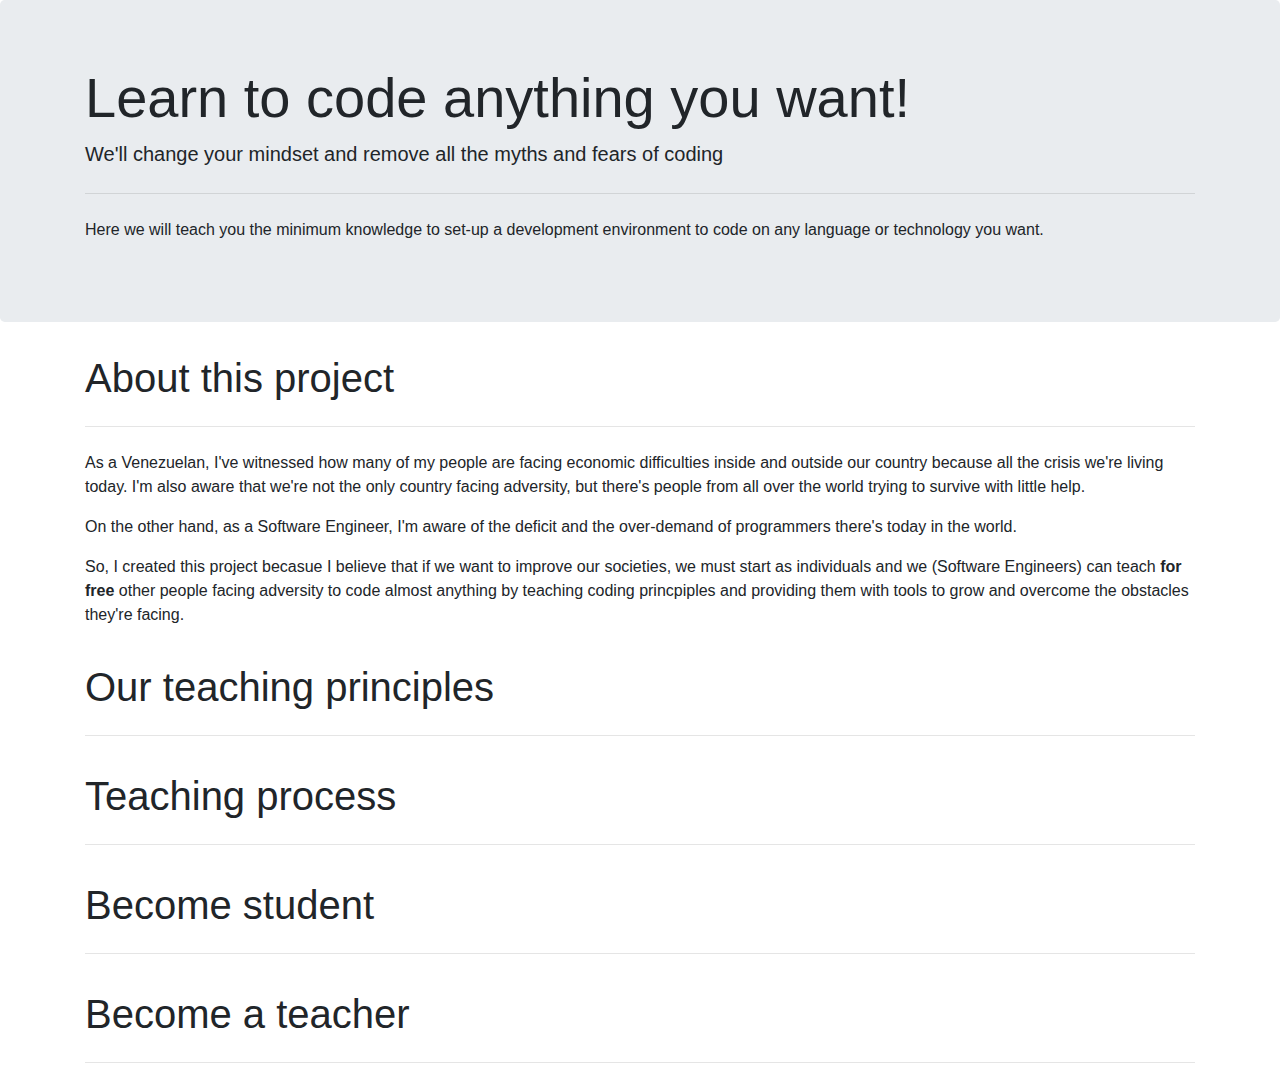
==== docs/index.html @ 36728171 "rename website to docs for gh-pages" ====
<!DOCTYPE html>
<html lang="en">
  <head>
    <!-- Required meta tags -->
    <meta charset="utf-8">
    <meta name="viewport" content="width=device-width, initial-scale=1, shrink-to-fit=no">

    <!-- Bootstrap CSS -->
    <link rel="stylesheet" href="css/bootstrap/bootstrap.min.css">
    <link rel="stylesheet" href="css/styles.css">

    <title>Programming basics tutorials</title>
  </head>

  <body>
    <div class="jumbotron hero">
      <div class="container">
        <h1 class="display-4">Learn to code anything you want!</h1>
        <p class="lead">
          We'll change your mindset and remove all the myths and fears of coding
        </p>
        <hr class="my-4">
        <p>
          Here we will teach you the minimum knowledge to set-up a development environment to code on any language or technology you want.
        </p>
      </div>
    </div>

    <div class="container">
      <section>
        <h1>About this project</h1>
        <hr class="my-4">
        <p>
          As a Venezuelan, I've witnessed how many of my people are facing economic difficulties inside and outside our country because all the crisis we're living today.
          I'm also aware that we're not the only country facing adversity, but there's people from all over the world trying to survive with little help.
        </p>
        <p>
          On the other hand, as a Software Engineer, I'm aware of the deficit and the over-demand of programmers there's today in the world.
        </p>
        <p>
          So, I created this project becasue I believe that if we want to improve our societies, we must start as individuals and we (Software Engineers) can teach <strong>for free</strong> other people facing adversity to code almost anything by teaching coding princpiples and providing them
          with tools to grow and overcome the obstacles they're facing.
        </p>
      </section>
      <section>
        <h1>Our teaching principles</h1>
        <hr class="my-4">
      </section>
      <section>
        <h1>Teaching process</h1>
        <hr class="my-4">
      </section>
      <section>
        <h1>Become student</h1>
        <hr class="my-4">
      </section>
      <section>
        <h1>Become a teacher</h1>
        <hr class="my-4">
      </section>
    </div>

    <!-- Optional JavaScript -->
    <!-- jQuery first, then Popper.js, then Bootstrap JS -->
    <script src="https://code.jquery.com/jquery-3.3.1.slim.min.js" integrity="sha384-q8i/X+965DzO0rT7abK41JStQIAqVgRVzpbzo5smXKp4YfRvH+8abtTE1Pi6jizo"
      crossorigin="anonymous"></script>
    <script src="https://cdnjs.cloudflare.com/ajax/libs/popper.js/1.14.6/umd/popper.min.js" integrity="sha384-wHAiFfRlMFy6i5SRaxvfOCifBUQy1xHdJ/yoi7FRNXMRBu5WHdZYu1hA6ZOblgut"
      crossorigin="anonymous"></script>
    <script src="js/bootstrap/bootstrap.min.js"></script>
  </body>

</html>
---- docs/css/styles.css ----
section {
    margin-top: 36px;
}

section:first-child {
    margin-top: 0;
}
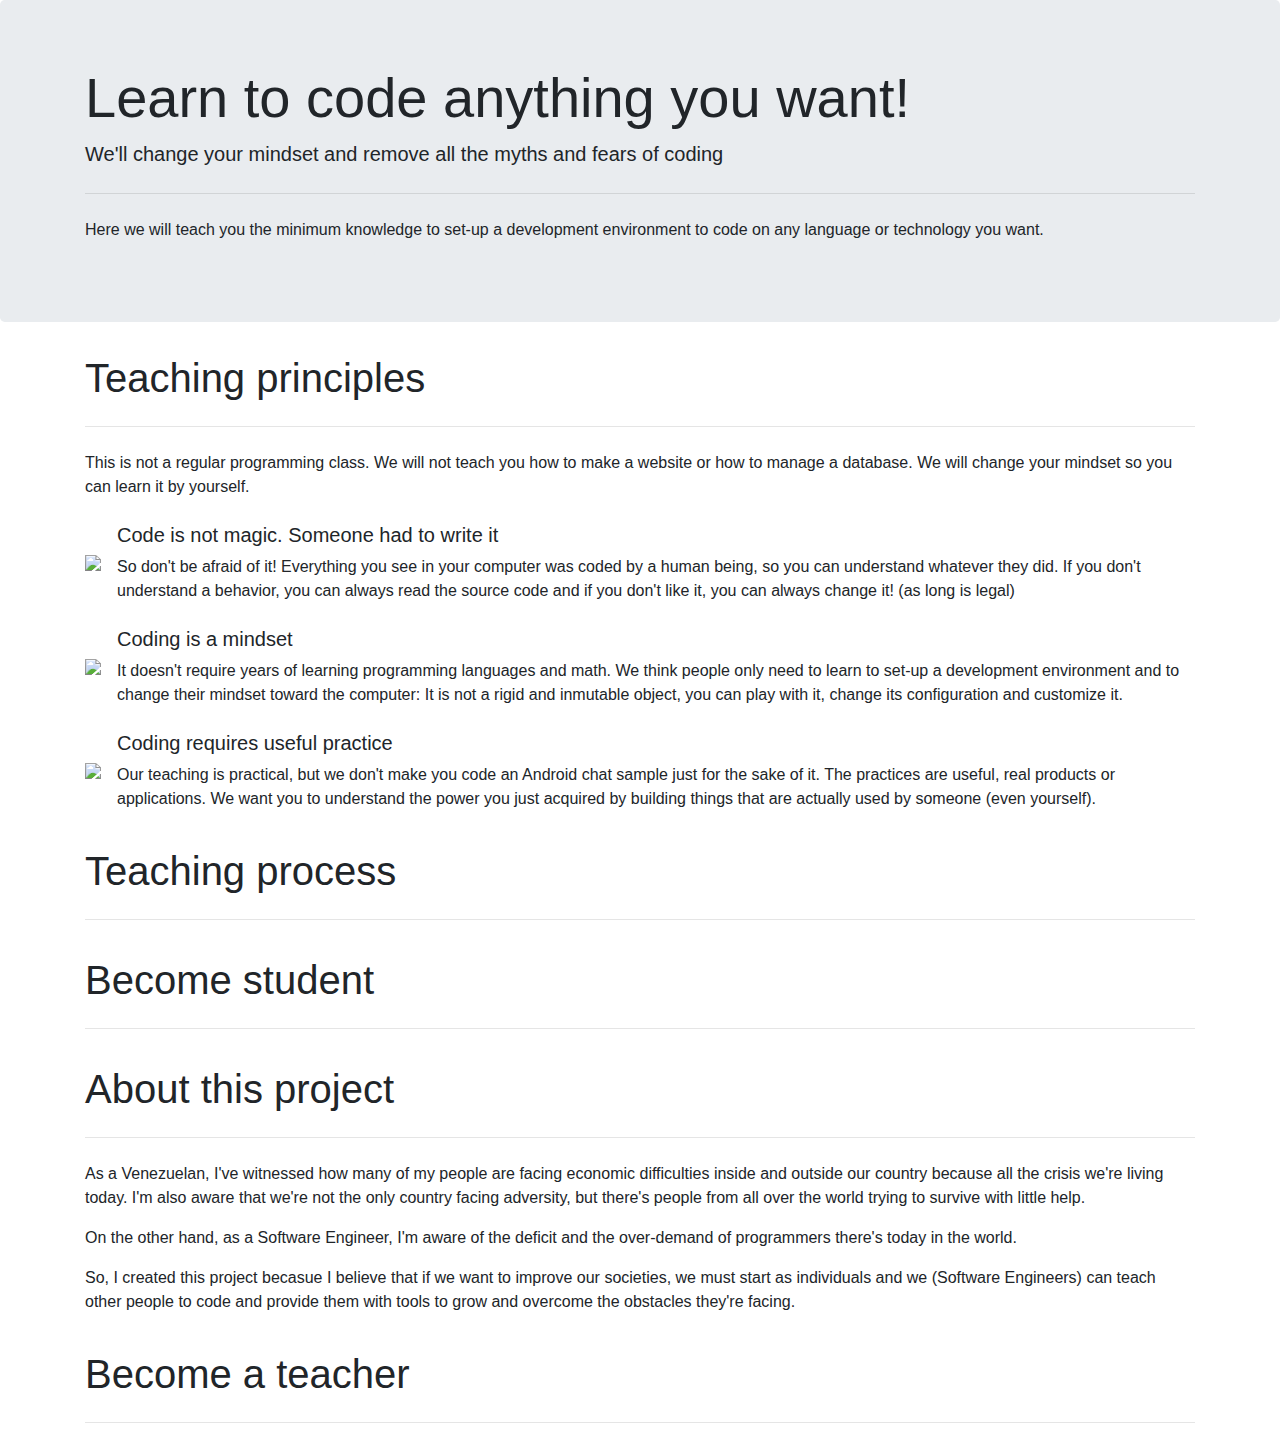
==== commit e62ddc41: "feat(index): add principles section and re-arrange sections" ====
--- a/docs/index.html
+++ b/docs/index.html
@@ -27,6 +27,47 @@
     </div>
 
     <div class="container">
+      <section class="principles">
+        <h1>Teaching principles</h1>
+        <hr class="my-4">
+        This is not a regular programming class. We will not teach you how to make a website or how to manage a database. We will change your mindset so you can learn it by yourself.
+
+        <div class="media principle-container">
+          <img src="https://via.placeholder.com/64" class="mr-3 align-self-center" >
+          <div class="media-body">
+            <h5 class="mt-0">Code is not magic. Someone had to write it</h5>
+            So don't be afraid of it! Everything you see in your computer was coded by a human being, so you can understand whatever they did.
+            If you don't understand a behavior, you can always read the source code and if you don't like it, you can always change it! (as long is legal)
+          </div>
+        </div>
+
+        <div class="media principle-container">
+          <img src="https://via.placeholder.com/64" class="mr-3 align-self-center" >
+          <div class="media-body">
+            <h5 class="mt-0">Coding is a mindset</h5>
+            It doesn't require years of learning programming languages and math. We think people only need to learn to set-up a development environment and
+            to change their mindset toward the computer: It is not a rigid and inmutable object, you can play with it, change its configuration and customize it.
+          </div>
+        </div>
+
+        <div class="media principle-container">
+          <img src="https://via.placeholder.com/64" class="mr-3 align-self-center" >
+          <div class="media-body">
+            <h5 class="mt-0">Coding requires useful practice</h5>
+            Our teaching is practical, but we don't make you code an Android chat sample just for the sake of it. The practices are useful, real products or applications.
+            We want you to understand the power you just acquired by building things that are actually used by someone (even yourself).
+          </div>
+        </div>
+
+      </section>
+      <section>
+        <h1>Teaching process</h1>
+        <hr class="my-4">
+      </section>
+      <section>
+        <h1>Become student</h1>
+        <hr class="my-4">
+      </section>
       <section>
         <h1>About this project</h1>
         <hr class="my-4">
@@ -38,21 +79,8 @@
           On the other hand, as a Software Engineer, I'm aware of the deficit and the over-demand of programmers there's today in the world.
         </p>
         <p>
-          So, I created this project becasue I believe that if we want to improve our societies, we must start as individuals and we (Software Engineers) can teach <strong>for free</strong> other people facing adversity to code almost anything by teaching coding princpiples and providing them
-          with tools to grow and overcome the obstacles they're facing.
+          So, I created this project becasue I believe that if we want to improve our societies, we must start as individuals and we (Software Engineers) can teach other people to code and provide them with tools to grow and overcome the obstacles they're facing.
         </p>
-      </section>
-      <section>
-        <h1>Our teaching principles</h1>
-        <hr class="my-4">
-      </section>
-      <section>
-        <h1>Teaching process</h1>
-        <hr class="my-4">
-      </section>
-      <section>
-        <h1>Become student</h1>
-        <hr class="my-4">
       </section>
       <section>
         <h1>Become a teacher</h1>
--- a/docs/css/styles.css
+++ b/docs/css/styles.css
@@ -4,4 +4,12 @@
 
 section:first-child {
     margin-top: 0;
+}
+
+section.principles > .principle-container {
+    margin-top: 24px;
+}
+
+section.principles > .principle-container:first-child {
+    margin-top: 0;
 }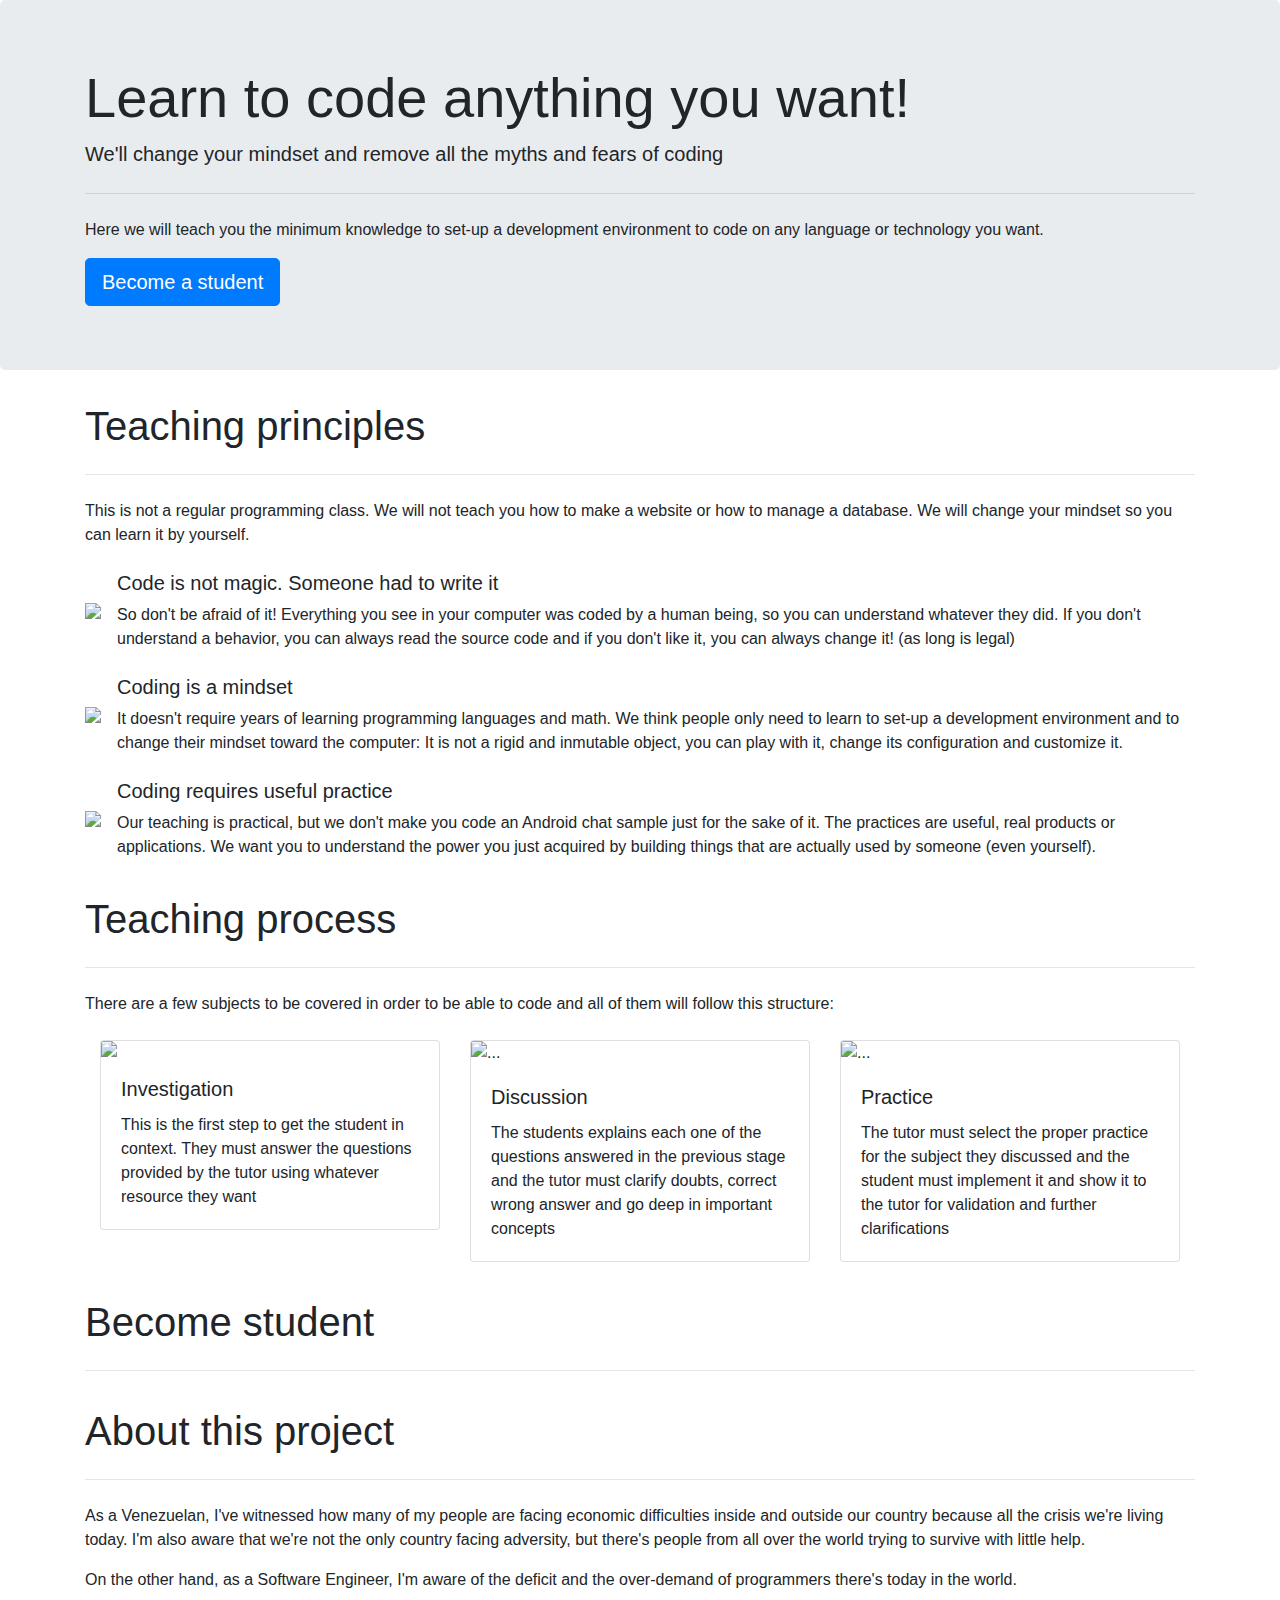
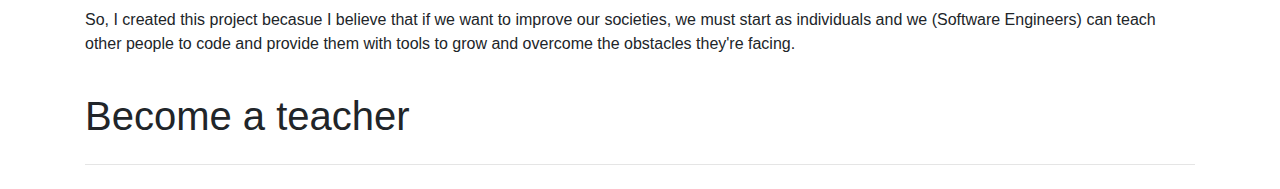
==== commit f882bae3: "feat(index): add process section and button to become student" ====
--- a/docs/index.html
+++ b/docs/index.html
@@ -23,6 +23,9 @@
         <p>
           Here we will teach you the minimum knowledge to set-up a development environment to code on any language or technology you want.
         </p>
+
+        <a class="btn-lg btn btn-primary" href="#become-student">Become a student</a>
+
       </div>
     </div>
 
@@ -60,11 +63,47 @@
         </div>
 
       </section>
-      <section>
+      <section class="process">
         <h1>Teaching process</h1>
         <hr class="my-4">
+
+        There are a few subjects to be covered in order to be able to code and all of them will follow this structure:
+
+        <div class="container process-container">
+          <div class="row">
+            <div class="col">
+              <div class="card">
+                <img src="https://via.placeholder.com/286x180" class="card-img-top">
+                <div class="card-body">
+                  <h5 class="card-title">Investigation</h5>
+                  <p class="card-text">This is the first step to get the student in context. They must answer the questions provided by the tutor using whatever resource they want</p>
+                </div>
+              </div>
+            </div>
+            <div class="col">
+              <div class="card">
+                <img src="https://via.placeholder.com/286x180" class="card-img-top" alt="...">
+                <div class="card-body">
+                  <h5 class="card-title">Discussion</h5>
+                  <p class="card-text">The students explains each one of the questions answered in the previous stage and the tutor must clarify doubts, correct wrong answer and go deep in important concepts</p>
+                </div>
+              </div>
+            </div>
+            <div class="col">
+              <div class="card">
+                <img src="https://via.placeholder.com/286x180" class="card-img-top" alt="...">
+                <div class="card-body">
+                  <h5 class="card-title">Practice</h5>
+                  <p class="card-text">The tutor must select the proper practice for the subject they discussed and the student must implement it and show it to the tutor for validation and further clarifications</p>
+                </div>
+              </div>
+            </div>
+          </div>
+        </div>
+
+
       </section>
-      <section>
+      <section id="become-student">
         <h1>Become student</h1>
         <hr class="my-4">
       </section>
--- a/docs/css/styles.css
+++ b/docs/css/styles.css
@@ -12,4 +12,8 @@
 
 section.principles > .principle-container:first-child {
     margin-top: 0;
+}
+
+section.process > .process-container {
+    margin-top: 24px;
 }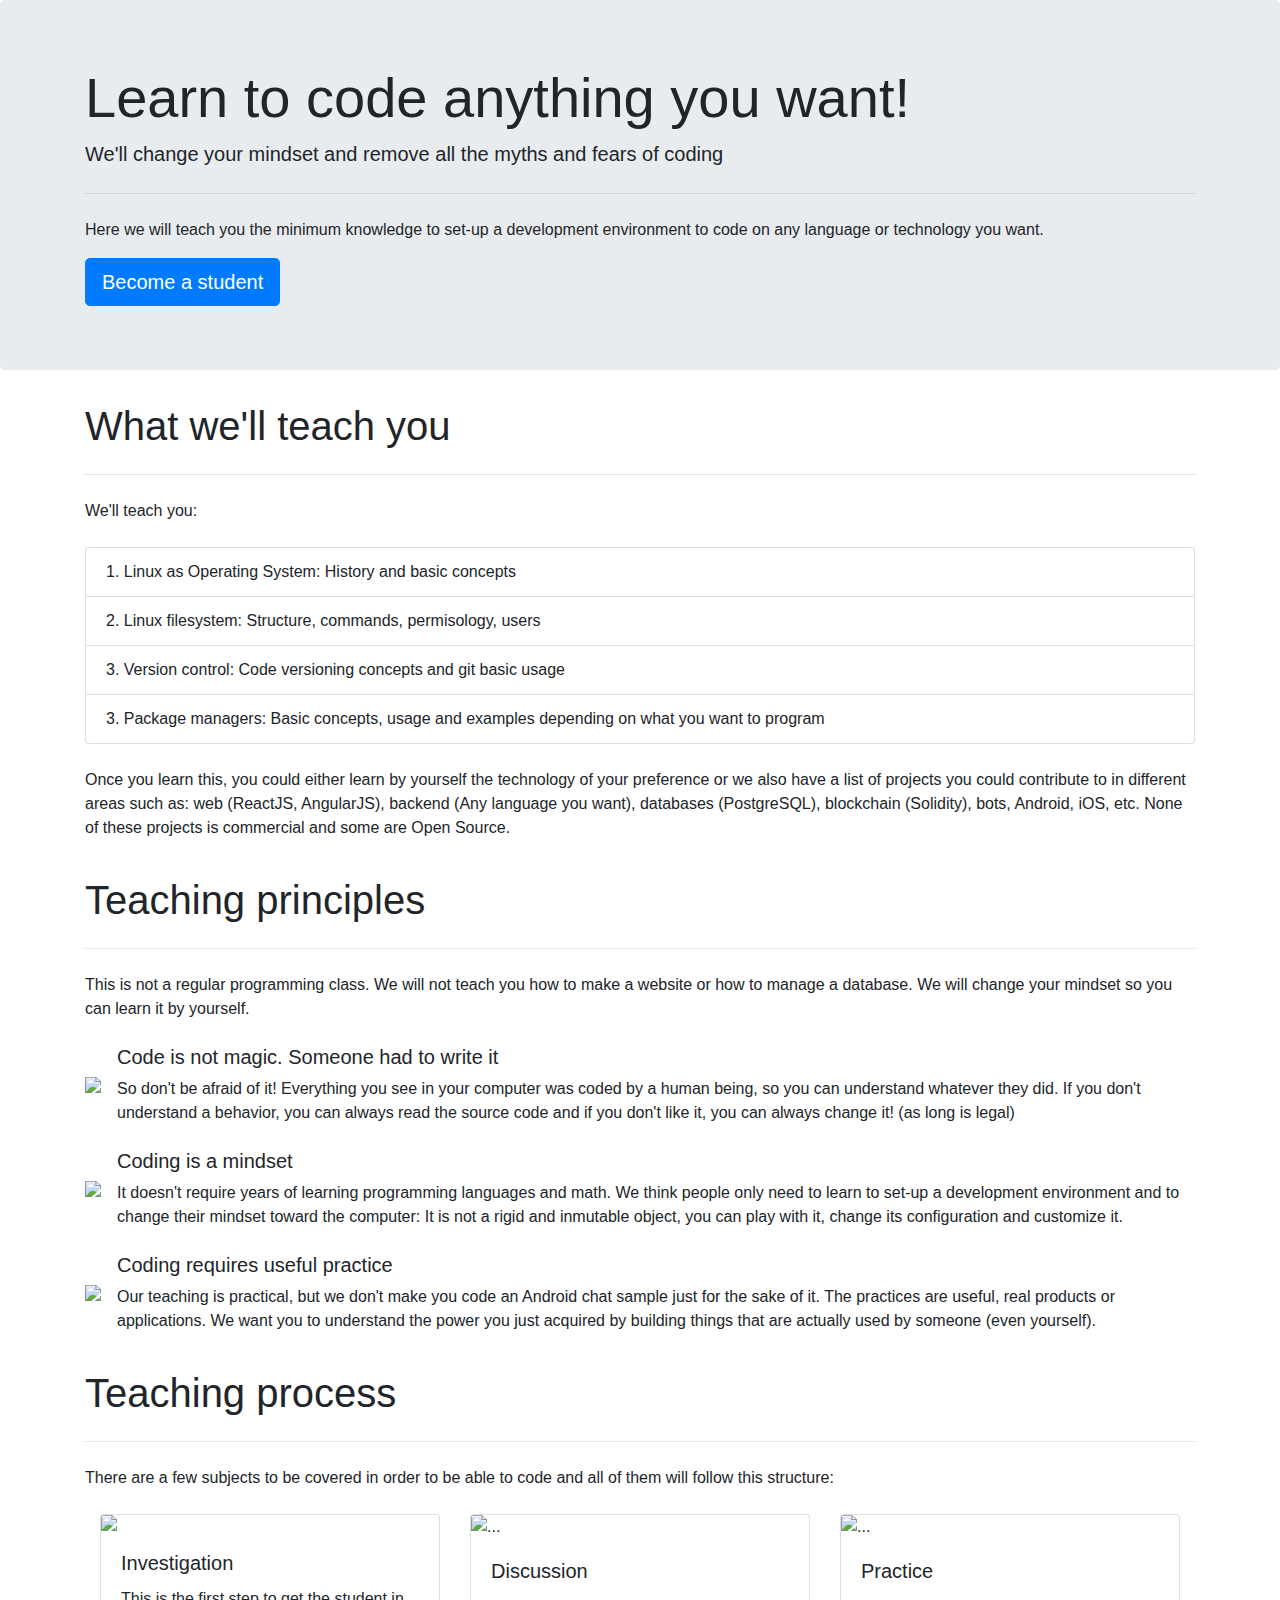
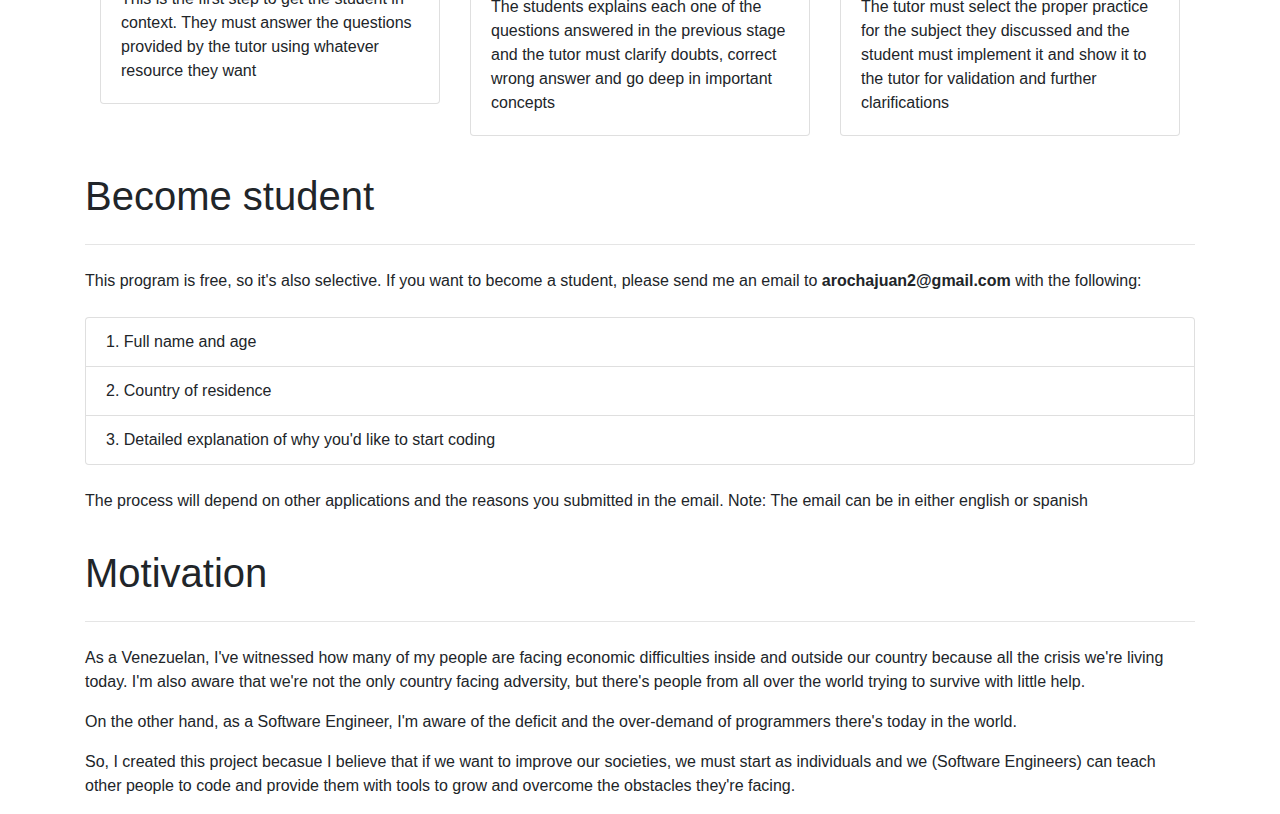
==== commit b192f1c9: "feat(index): add become-student and what-well-teach-you sections and remove become-teacher section" ====
--- a/docs/index.html
+++ b/docs/index.html
@@ -30,6 +30,20 @@
     </div>
 
     <div class="container">
+      <section class="what-well-teach-you">
+        <h1>What we'll teach you</h1>
+        <hr class="my-4">
+        We'll teach you:
+        <ul class="list-group">
+          <li class="list-group-item">1. Linux as Operating System: History and basic concepts</li>
+          <li class="list-group-item">2. Linux filesystem: Structure, commands, permisology, users</li>
+          <li class="list-group-item">3. Version control: Code versioning concepts and git basic usage</li>
+          <li class="list-group-item">3. Package managers: Basic concepts, usage and examples depending on what you want to program</li>
+        </ul>
+
+        Once you learn this, you could either learn by yourself the technology of your preference or we also have a list of projects you could contribute to in different areas such as:
+        web (ReactJS, AngularJS), backend (Any language you want), databases (PostgreSQL), blockchain (Solidity), bots, Android, iOS, etc. None of these projects is commercial and some are Open Source.
+      </section>
       <section class="principles">
         <h1>Teaching principles</h1>
         <hr class="my-4">
@@ -103,12 +117,27 @@
 
 
       </section>
-      <section id="become-student">
+      <section id="become-student" class="become-student">
         <h1>Become student</h1>
         <hr class="my-4">
+
+        <p>
+          This program is free, so it's also selective. If you want to become a student, please send me an email to <strong>arochajuan2@gmail.com</strong> with the following:
+        </p>
+
+        <ul class="list-group">
+          <li class="list-group-item">1. Full name and age</li>
+          <li class="list-group-item">2. Country of residence</li>
+          <li class="list-group-item">3. Detailed explanation of why you'd like to start coding</li>
+        </ul>
+
+        <p>
+          The process will depend on other applications and the reasons you submitted in the email. Note: The email can be in either english or spanish
+        </p>
+
       </section>
       <section>
-        <h1>About this project</h1>
+        <h1>Motivation</h1>
         <hr class="my-4">
         <p>
           As a Venezuelan, I've witnessed how many of my people are facing economic difficulties inside and outside our country because all the crisis we're living today.
@@ -120,10 +149,6 @@
         <p>
           So, I created this project becasue I believe that if we want to improve our societies, we must start as individuals and we (Software Engineers) can teach other people to code and provide them with tools to grow and overcome the obstacles they're facing.
         </p>
-      </section>
-      <section>
-        <h1>Become a teacher</h1>
-        <hr class="my-4">
       </section>
     </div>
 
--- a/docs/css/styles.css
+++ b/docs/css/styles.css
@@ -16,4 +16,12 @@
 
 section.process > .process-container {
     margin-top: 24px;
+}
+
+section.become-student > ul {
+    margin: 24px 0;
+}
+
+section.what-well-teach-you > ul {
+    margin: 24px 0;
 }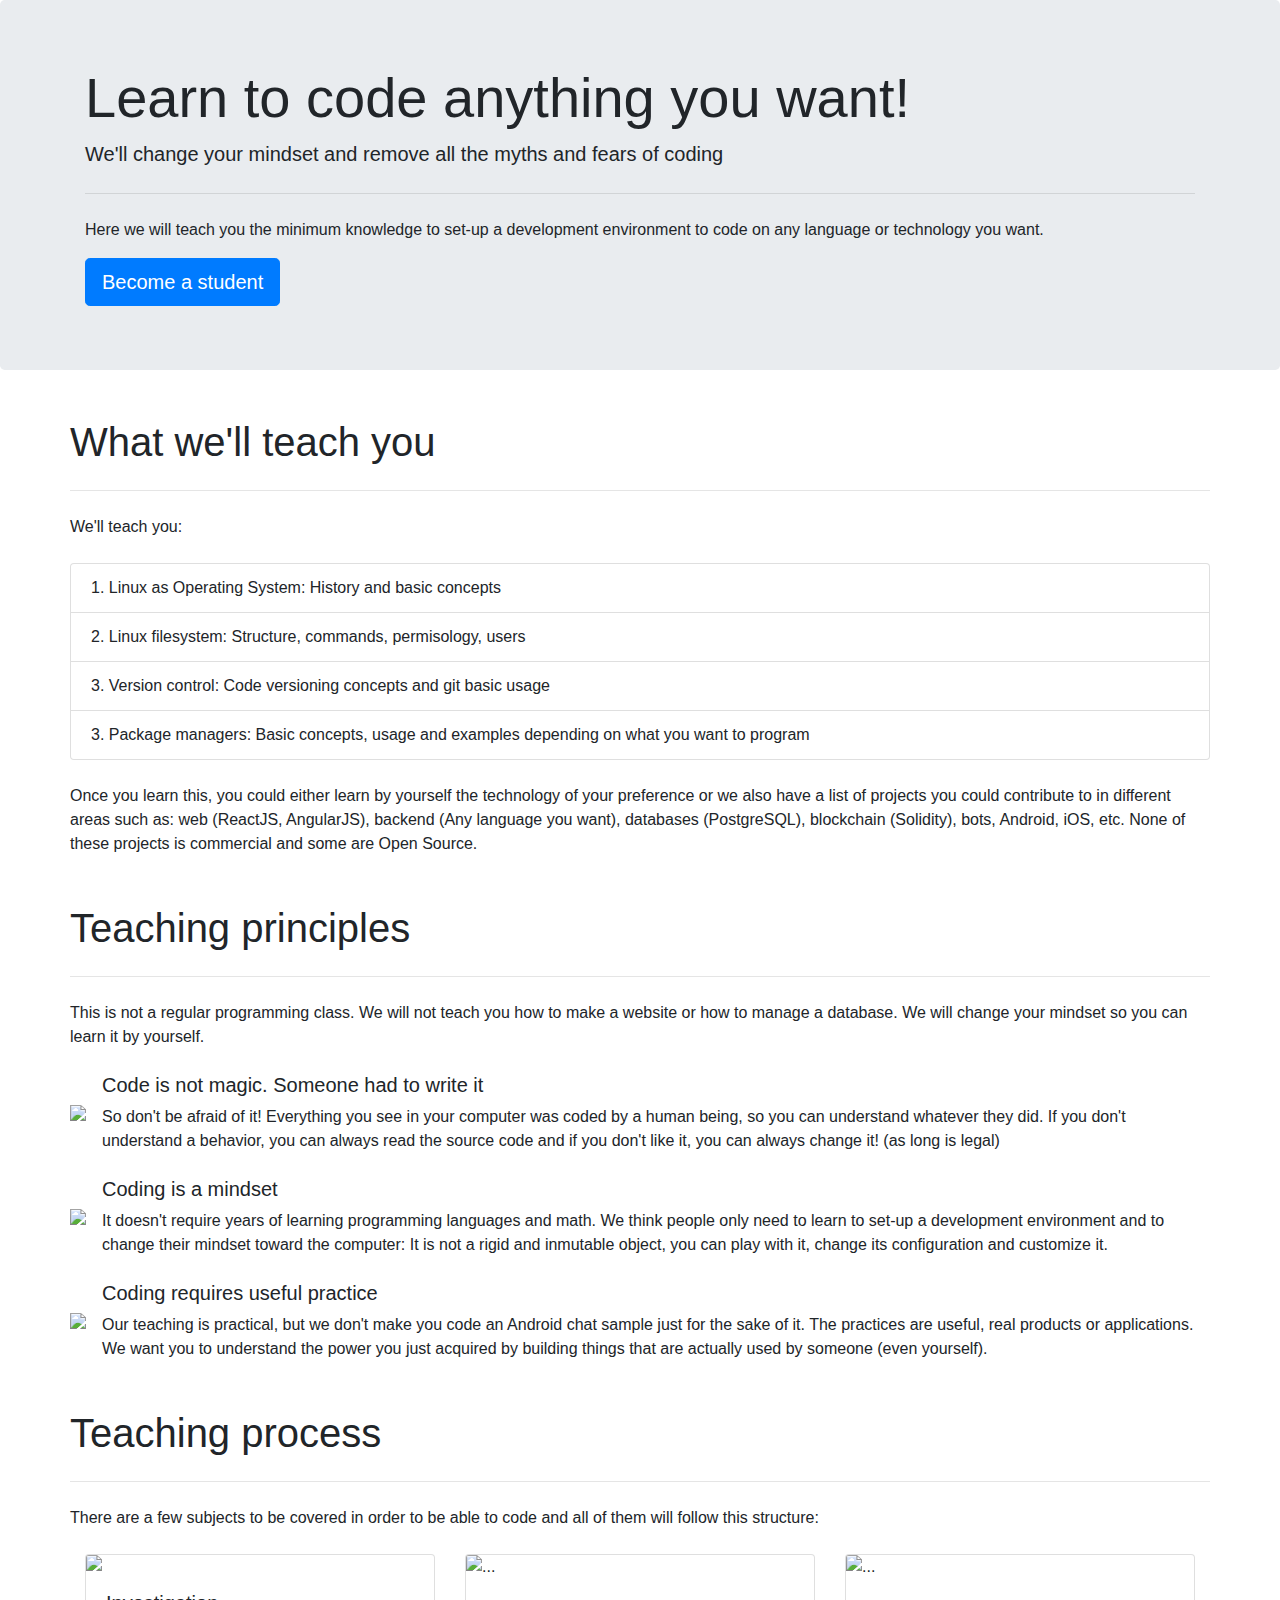
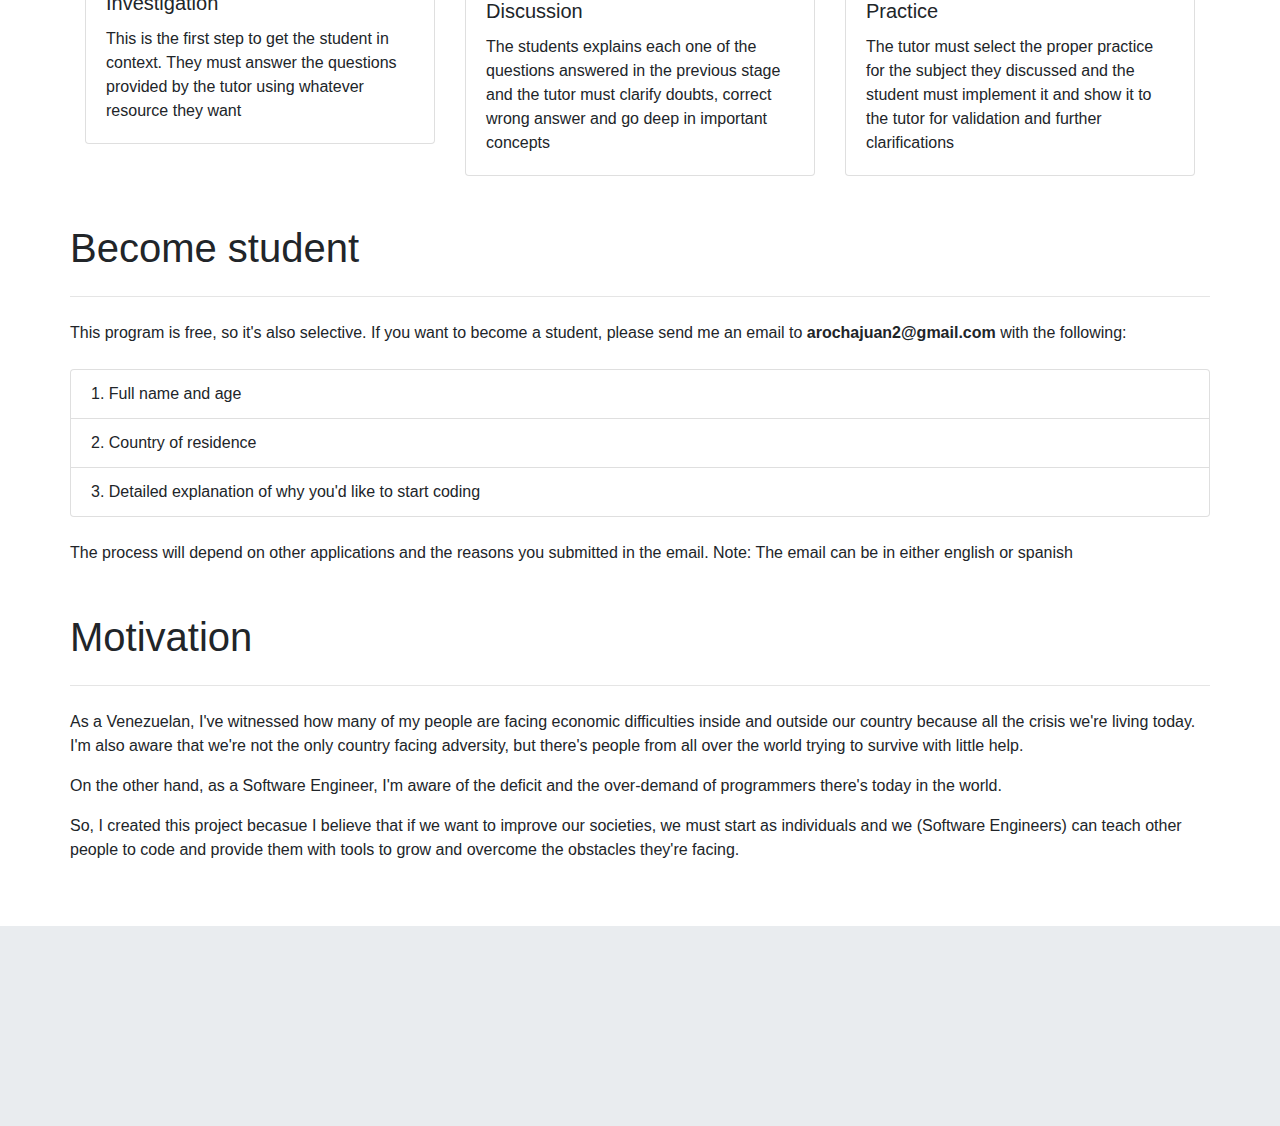
==== commit 4ea0361d: "feat(index): add footer and improve styles" ====
--- a/docs/index.html
+++ b/docs/index.html
@@ -29,7 +29,7 @@
       </div>
     </div>
 
-    <div class="container">
+    <div class="container page-content">
       <section class="what-well-teach-you">
         <h1>What we'll teach you</h1>
         <hr class="my-4">
@@ -152,6 +152,8 @@
       </section>
     </div>
 
+    <footer></footer>
+
     <!-- Optional JavaScript -->
     <!-- jQuery first, then Popper.js, then Bootstrap JS -->
     <script src="https://code.jquery.com/jquery-3.3.1.slim.min.js" integrity="sha384-q8i/X+965DzO0rT7abK41JStQIAqVgRVzpbzo5smXKp4YfRvH+8abtTE1Pi6jizo"
--- a/docs/css/styles.css
+++ b/docs/css/styles.css
@@ -1,5 +1,13 @@
+div.hero {
+    margin-bottom: 0;
+}
+
+.page-content {
+    padding: 48px 0;
+}
+
 section {
-    margin-top: 36px;
+    margin-top: 48px;
 }
 
 section:first-child {
@@ -24,4 +32,10 @@
 
 section.what-well-teach-you > ul {
     margin: 24px 0;
+}
+
+footer {
+    width: 100%;
+    height: 200px;
+    background-color: #e9ecef;
 }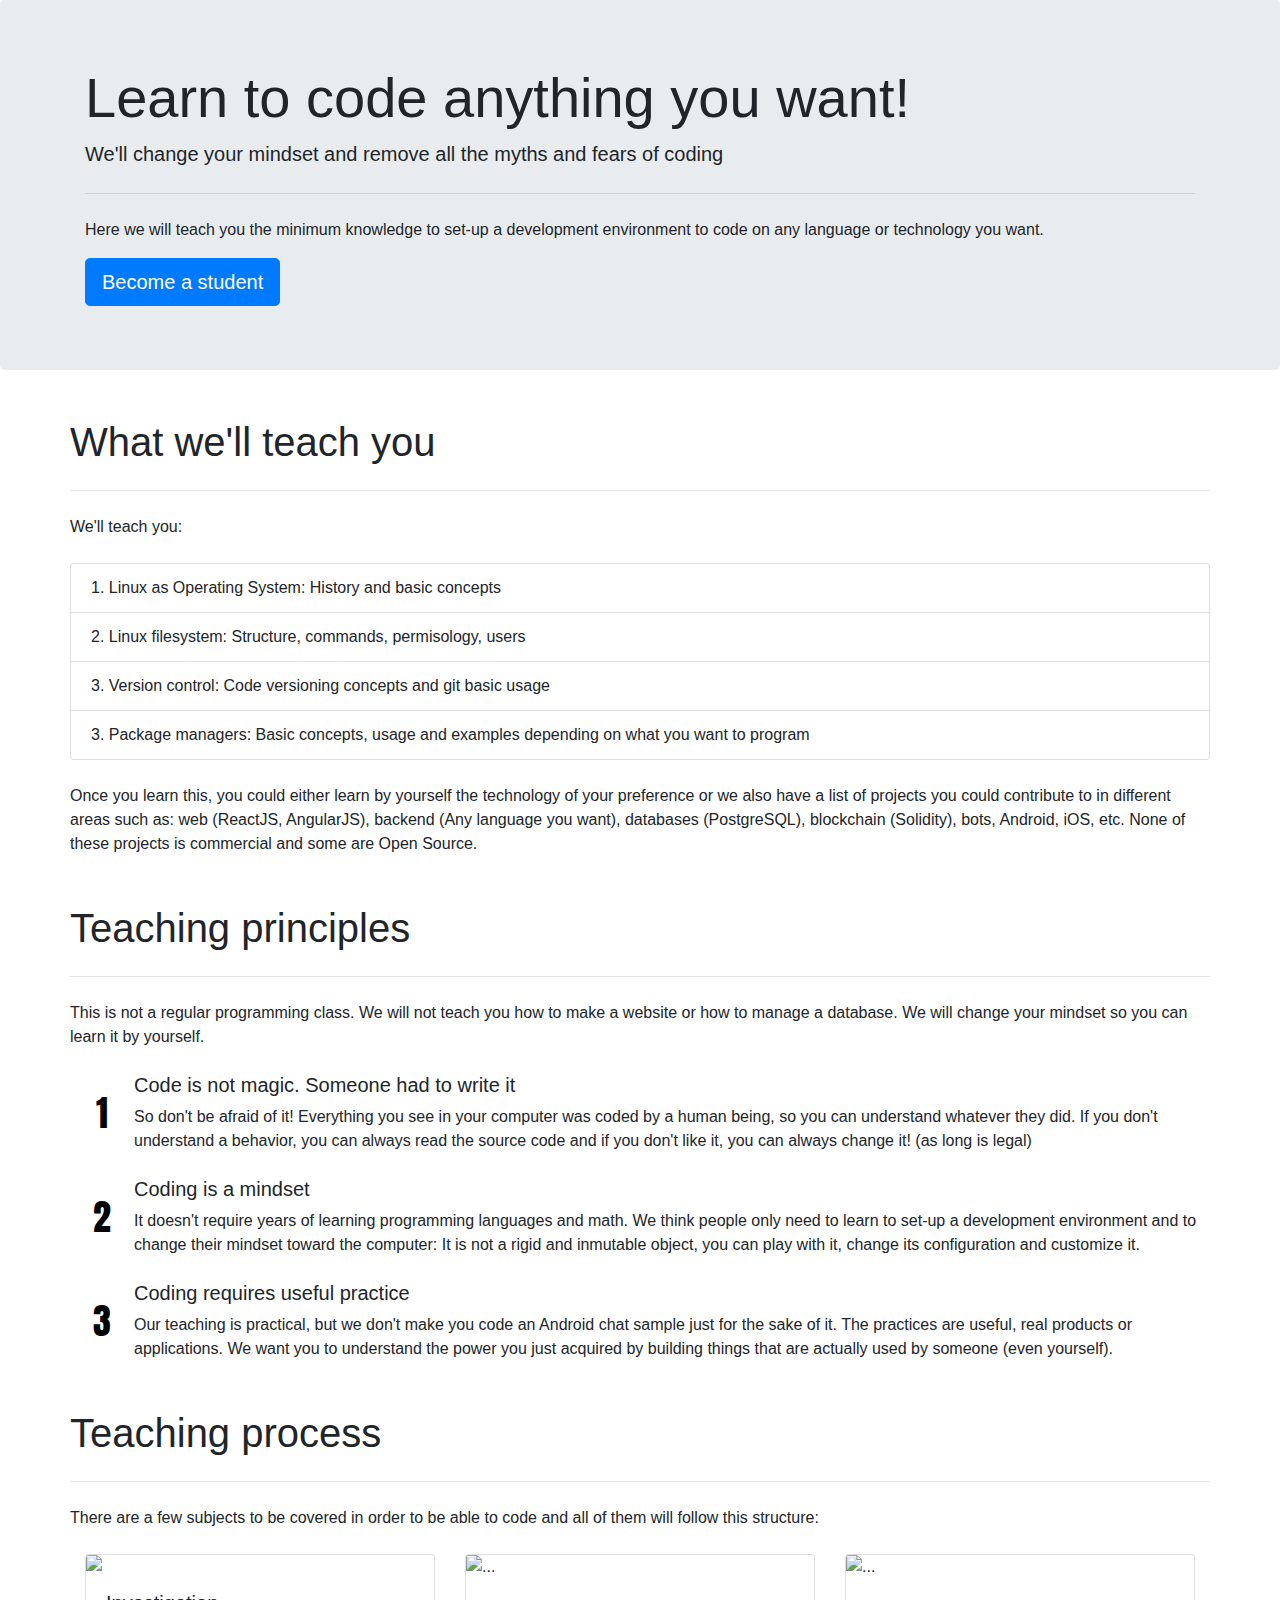
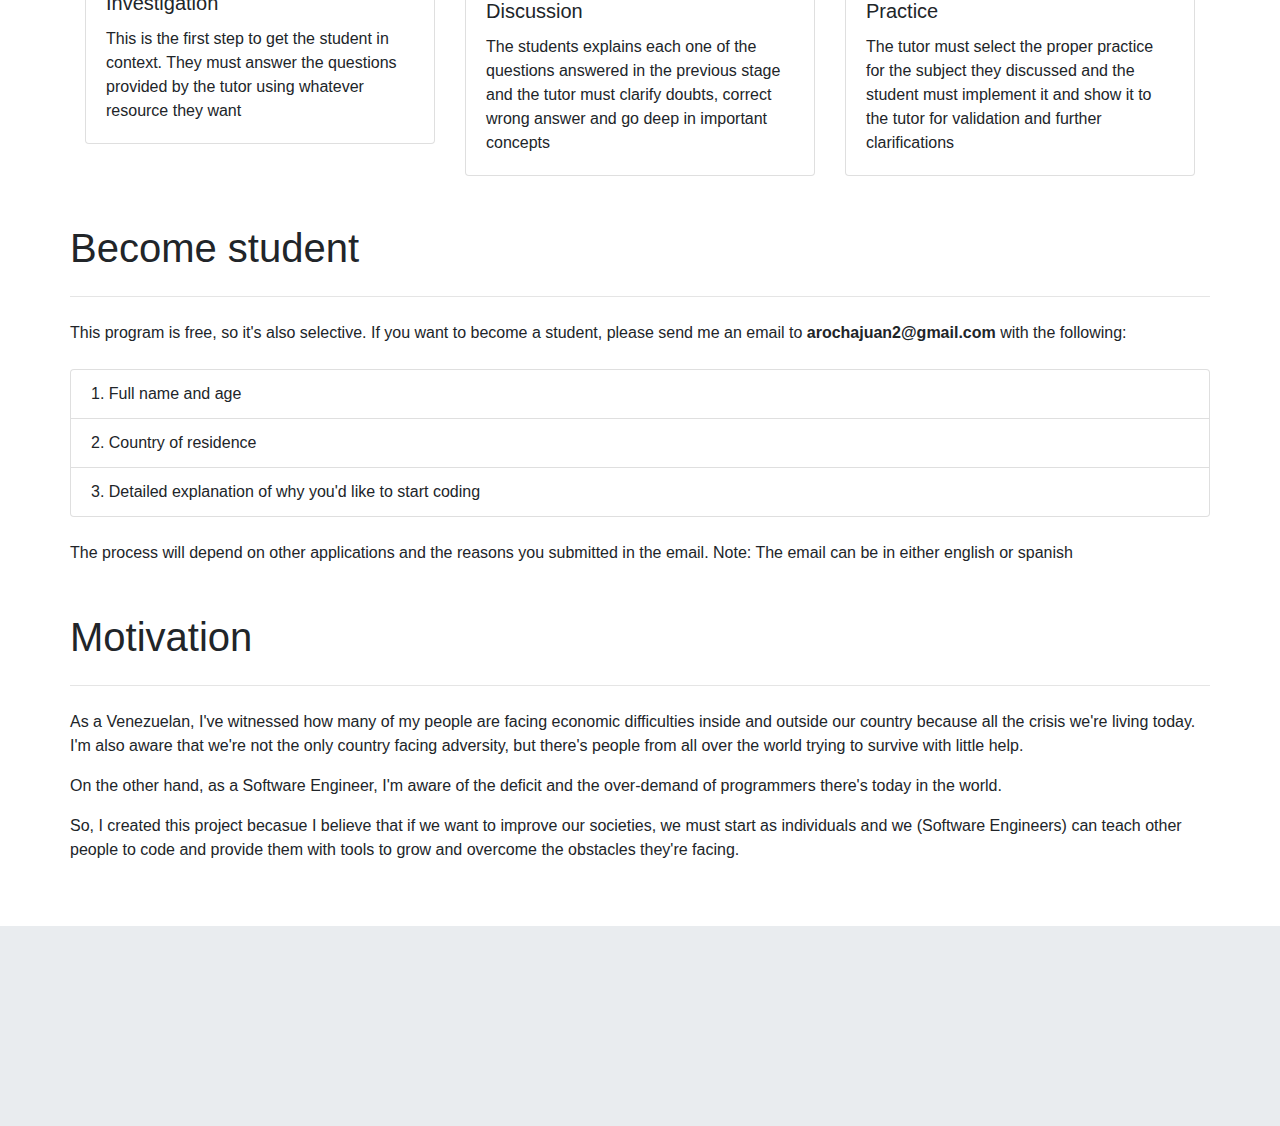
==== commit 2a3d7f02: "feat(index): add principles numbers" ====
--- a/docs/index.html
+++ b/docs/index.html
@@ -7,7 +7,13 @@
 
     <!-- Bootstrap CSS -->
     <link rel="stylesheet" href="css/bootstrap/bootstrap.min.css">
+
+    <!-- Custom CSS -->
     <link rel="stylesheet" href="css/styles.css">
+
+    <!-- Google fonts -->
+    <link href="https://fonts.googleapis.com/css?family=Anton" rel="stylesheet">
+
 
     <title>Programming basics tutorials</title>
   </head>
@@ -50,7 +56,7 @@
         This is not a regular programming class. We will not teach you how to make a website or how to manage a database. We will change your mindset so you can learn it by yourself.
 
         <div class="media principle-container">
-          <img src="https://via.placeholder.com/64" class="mr-3 align-self-center" >
+          <div class="principle-number mr3 align-self-center d-flex justify-content-center">1</div>
           <div class="media-body">
             <h5 class="mt-0">Code is not magic. Someone had to write it</h5>
             So don't be afraid of it! Everything you see in your computer was coded by a human being, so you can understand whatever they did.
@@ -59,7 +65,7 @@
         </div>
 
         <div class="media principle-container">
-          <img src="https://via.placeholder.com/64" class="mr-3 align-self-center" >
+          <div class="principle-number mr3 align-self-center d-flex justify-content-center">2</div>
           <div class="media-body">
             <h5 class="mt-0">Coding is a mindset</h5>
             It doesn't require years of learning programming languages and math. We think people only need to learn to set-up a development environment and
@@ -68,7 +74,7 @@
         </div>
 
         <div class="media principle-container">
-          <img src="https://via.placeholder.com/64" class="mr-3 align-self-center" >
+          <div class="principle-number mr3 align-self-center d-flex justify-content-center">3</div>
           <div class="media-body">
             <h5 class="mt-0">Coding requires useful practice</h5>
             Our teaching is practical, but we don't make you code an Android chat sample just for the sake of it. The practices are useful, real products or applications.
--- a/docs/css/styles.css
+++ b/docs/css/styles.css
@@ -22,6 +22,13 @@
     margin-top: 0;
 }
 
+.principle-number {
+    font-family: 'Anton', sans-serif;
+    font-size: 36px;
+    color: black;
+    width: 64px;
+}
+
 section.process > .process-container {
     margin-top: 24px;
 }
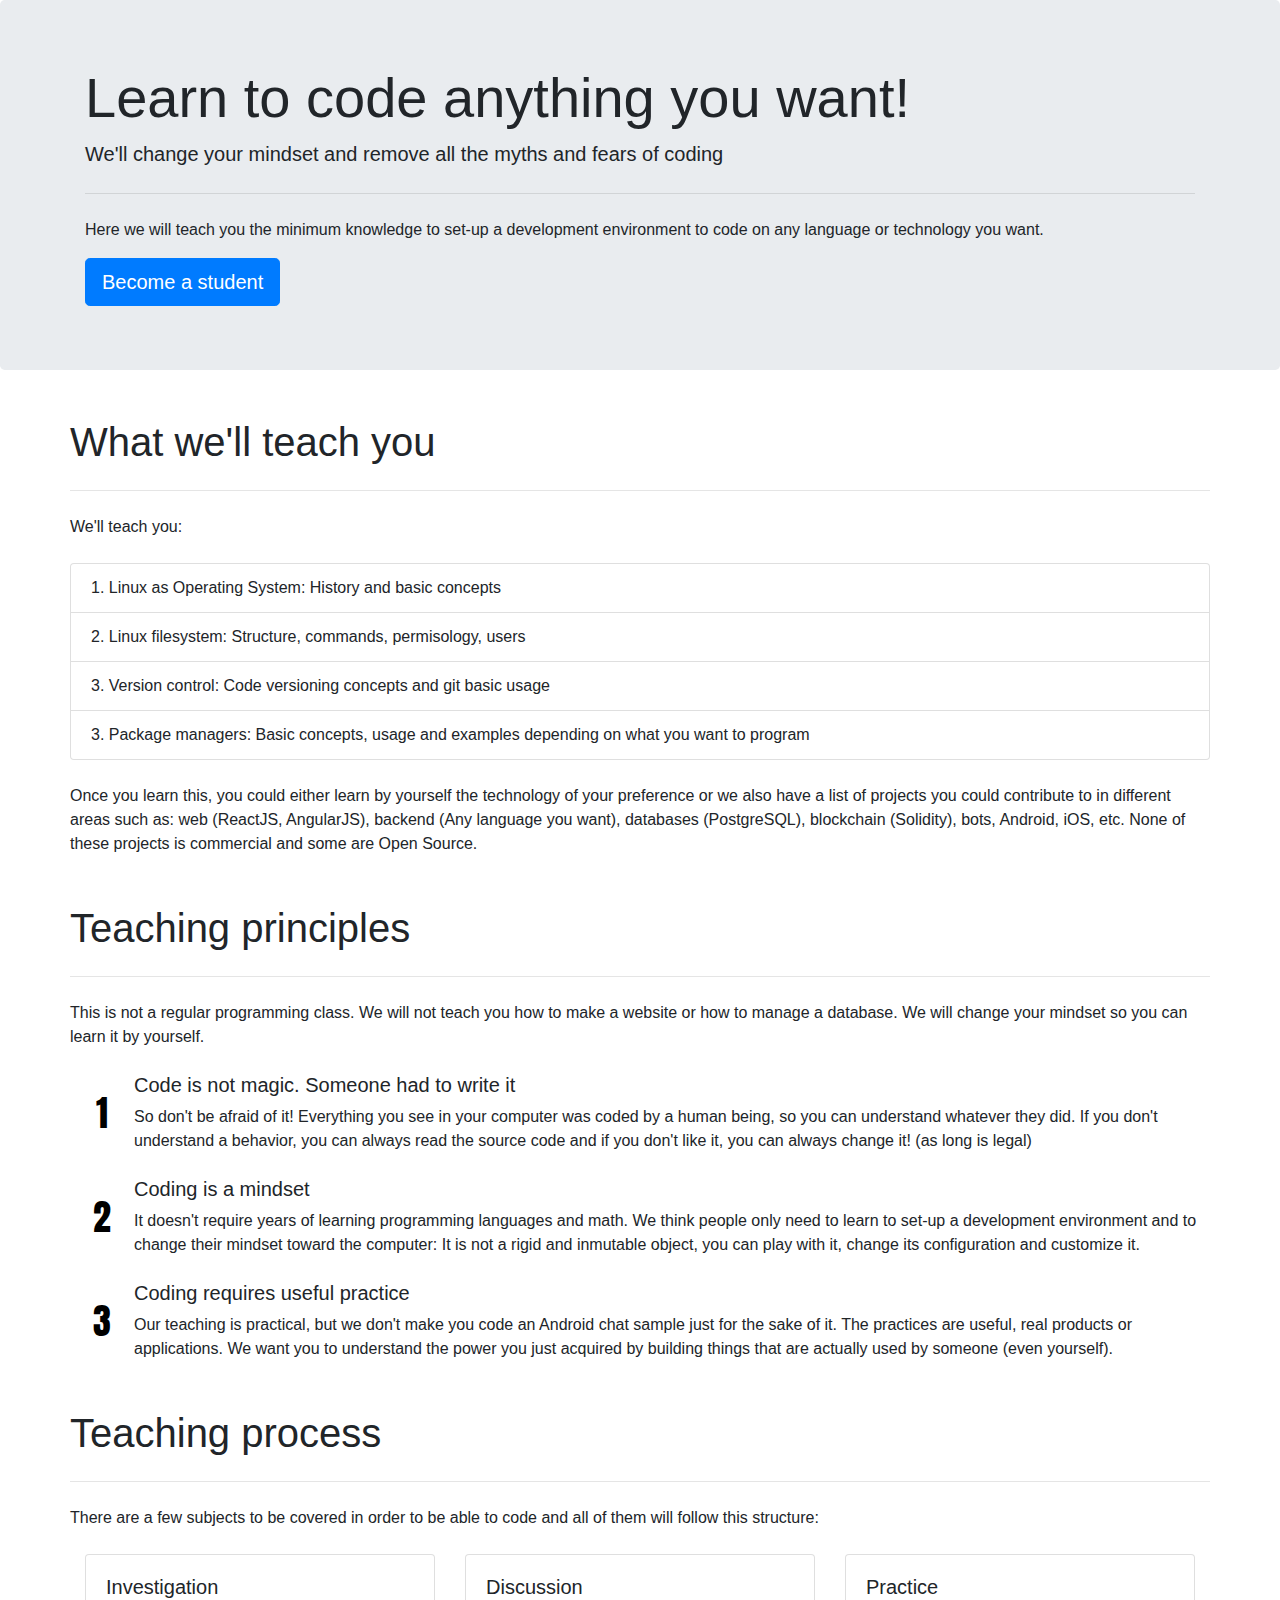
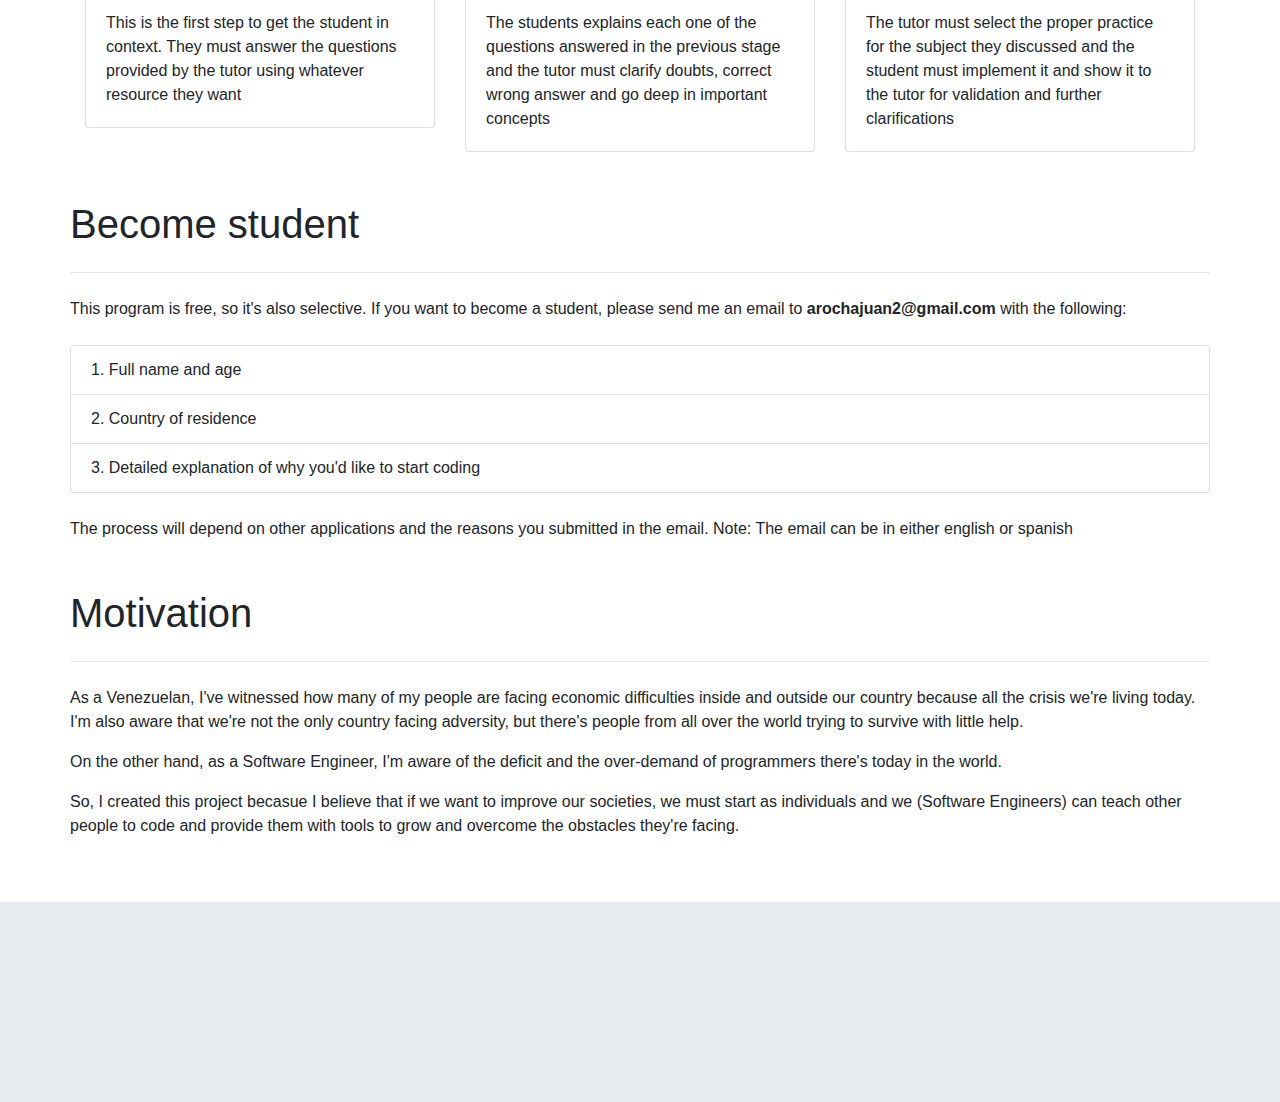
==== commit 902958a8: "feat(index): remove process images and improve mobile spacing" ====
--- a/docs/index.html
+++ b/docs/index.html
@@ -93,7 +93,6 @@
           <div class="row">
             <div class="col">
               <div class="card">
-                <img src="https://via.placeholder.com/286x180" class="card-img-top">
                 <div class="card-body">
                   <h5 class="card-title">Investigation</h5>
                   <p class="card-text">This is the first step to get the student in context. They must answer the questions provided by the tutor using whatever resource they want</p>
@@ -102,7 +101,6 @@
             </div>
             <div class="col">
               <div class="card">
-                <img src="https://via.placeholder.com/286x180" class="card-img-top" alt="...">
                 <div class="card-body">
                   <h5 class="card-title">Discussion</h5>
                   <p class="card-text">The students explains each one of the questions answered in the previous stage and the tutor must clarify doubts, correct wrong answer and go deep in important concepts</p>
@@ -111,7 +109,6 @@
             </div>
             <div class="col">
               <div class="card">
-                <img src="https://via.placeholder.com/286x180" class="card-img-top" alt="...">
                 <div class="card-body">
                   <h5 class="card-title">Practice</h5>
                   <p class="card-text">The tutor must select the proper practice for the subject they discussed and the student must implement it and show it to the tutor for validation and further clarifications</p>
--- a/docs/css/styles.css
+++ b/docs/css/styles.css
@@ -45,4 +45,14 @@
     width: 100%;
     height: 200px;
     background-color: #e9ecef;
+}
+
+@media screen and (max-width:599px) {
+    section {
+        padding: 0 16px;
+    }
+
+    section.process > .process-container .card {
+        margin-top: 24px;
+    }
 }